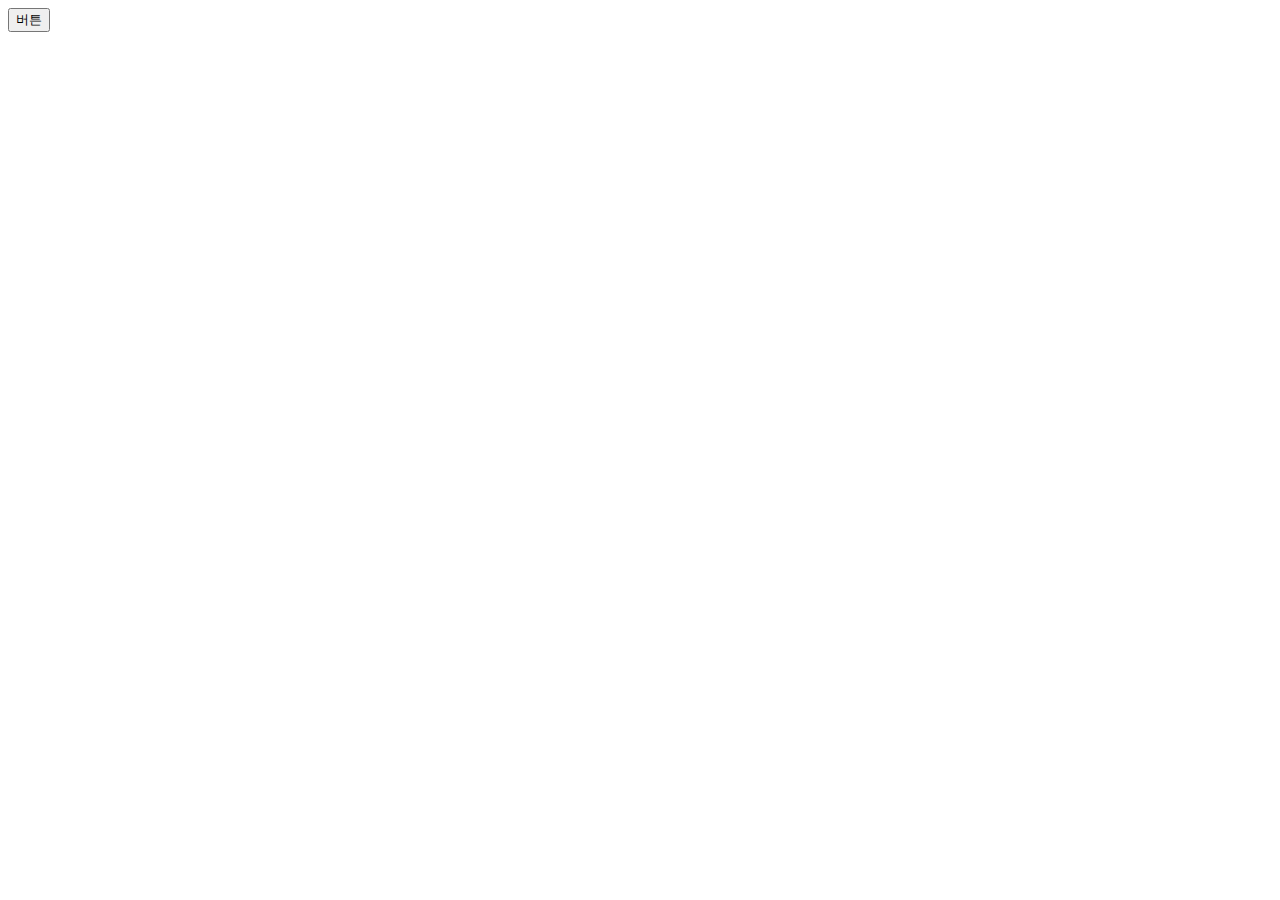
==== index.html @ 46957b33 "0501" ====
<!DOCTYPE html>
<html>
  <head>
    <meta charset="UTF-8" />
    <title>Document</title>
    <link rel="stylesheet" href="main.css" />
  </head>
  <body>
    <!-- <h1 id="hello">안녕하세요</h1>
    <h1 id="hi">JS 초보에요</h1>

    <script>
      document.getElementById('hello').innerHTML = '안녕'; //getElementById : 셀렉터
      // document.getElementById('??').style.color = 'red';
      document.getElementById('hi').innerHTML = 'JS 고수에요';
      document.getElementById('hello').style.fontSize = '16px';
    </script> -->

    <div class="alert-box" id="alert">
      알림창임
      <button onclick="document.getElementById('alert').style.display='none';">
        닫기
      </button>
    </div>
    <button onclick="document.getElementById('alert').style.display='block';">
      버튼
    </button>
  </body>
</html>
---- main.css ----
.alert-box {
  background-color: skyblue;
  padding: 20px;
  color: white;
  border-radius: 5px;
  display: none;
}
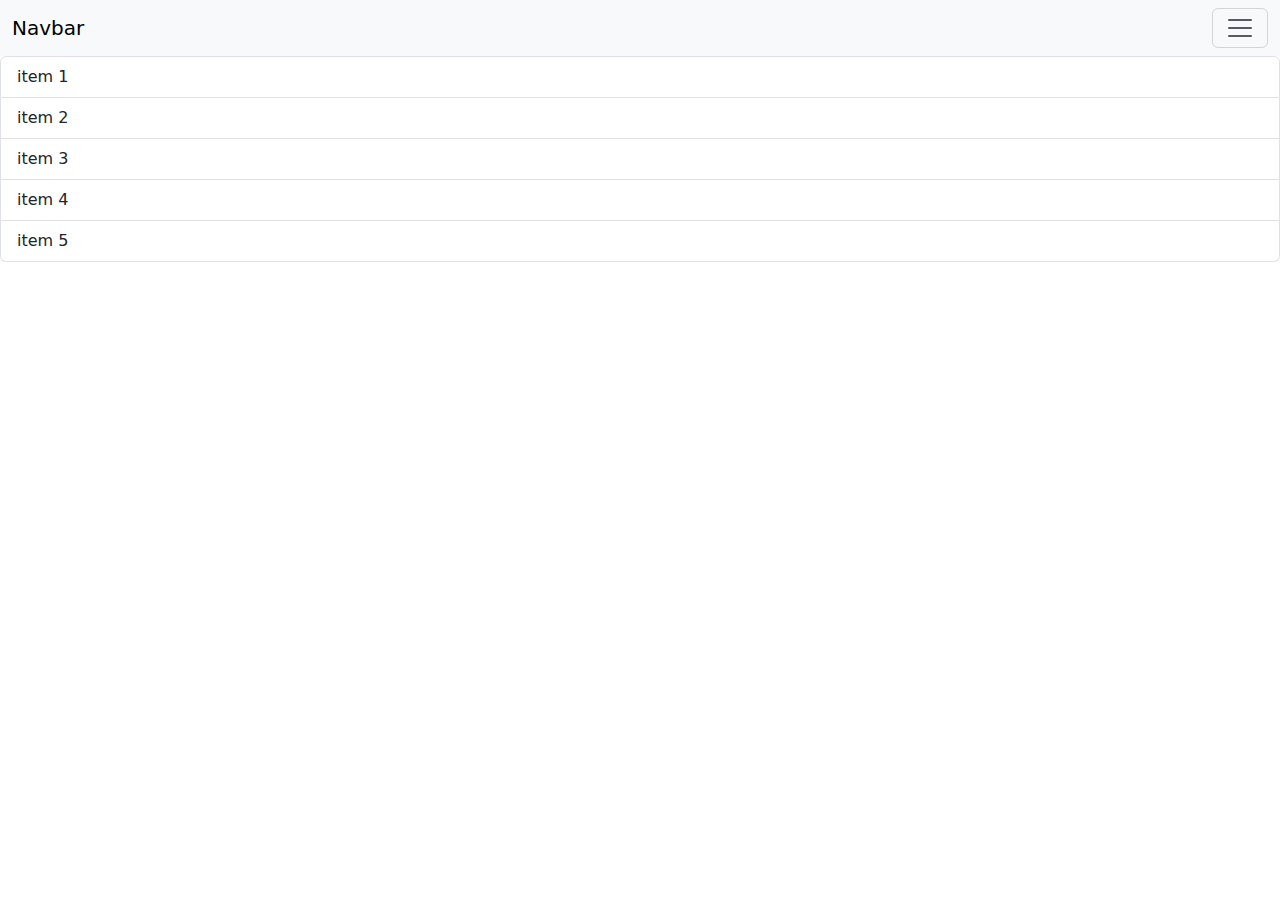
==== commit b51c3021: "0503" ====
--- a/index.html
+++ b/index.html
@@ -4,6 +4,10 @@
     <meta charset="UTF-8" />
     <title>Document</title>
     <link rel="stylesheet" href="main.css" />
+    <link
+      href="https://cdn.jsdelivr.net/npm/bootstrap@5.1.3/dist/css/bootstrap.min.css"
+      rel="stylesheet"
+    />
   </head>
   <body>
     <!-- <h1 id="hello">안녕하세요</h1>
@@ -16,14 +20,55 @@
       document.getElementById('hello').style.fontSize = '16px';
     </script> -->
 
-    <div class="alert-box" id="alert">
-      알림창임
-      <button onclick="document.getElementById('alert').style.display='none';">
-        닫기
-      </button>
+    <!-- ======================================================================================== -->
+
+    <!-- <div class="alert-box" id="alert">
+      <p class="title">알림창임</p>
+      <button id="close">닫기</button>
     </div>
-    <button onclick="document.getElementById('alert').style.display='block';">
-      버튼
-    </button>
+    <button onclick="onclickHideShow('block','아이디 입력')">버튼1</button>
+    <button onclick="onclickHideShow('block','비밀번호 입력')">버튼2</button>
+
+    <script>
+      //이벤트 리스너 (여러 이벤트들이 있음)
+      //콜백함수 : 파라미터 자리에 들어가는 함수
+      document.getElementById('close').addEventListener('click', function () {
+        document.getElementById('alert').style.display = 'none';
+      });
+
+      function onclickHideShow(blockOrNone, pTagContent) {
+        document.getElementById('alert').style.display = blockOrNone;
+        document.getElementsByClassName('title')[0].innerHTML = pTagContent; //인덱스 써주기
+      }
+    </script> -->
+
+    <!-- ======================================================================================== -->
+
+    <nav class="navbar navbar-light bg-light">
+      <div class="container-fluid">
+        <span class="navbar-brand">Navbar</span>
+        <button class="navbar-toggler" type="button">
+          <span class="navbar-toggler-icon"></span>
+        </button>
+      </div>
+    </nav>
+
+    <ul class="list-group">
+      <li class="list-group-item">item 1</li>
+      <li class="list-group-item">item 2</li>
+      <li class="list-group-item">item 3</li>
+      <li class="list-group-item">item 4</li>
+      <li class="list-group-item">item 5</li>
+    </ul>
+
+    <script
+      src="https://cdn.jsdelivr.net/npm/bootstrap@5.1.3/dist/js/bootstrap.bundle.min.js"
+    >
+      //클래스 탈부착
+      document
+        .getElementsByClassName('navbar-toggler')[0].addEventListener('click', function () {
+          document.getElementsByClassName('list-group')[0].classList.add('show');
+        });
+    </script>
   </body>
 </html>
--- a/main.css
+++ b/main.css
@@ -5,3 +5,9 @@
   border-radius: 5px;
   display: none;
 }
+.list-group {
+  display: none;
+}
+.show {
+  display: block;
+}
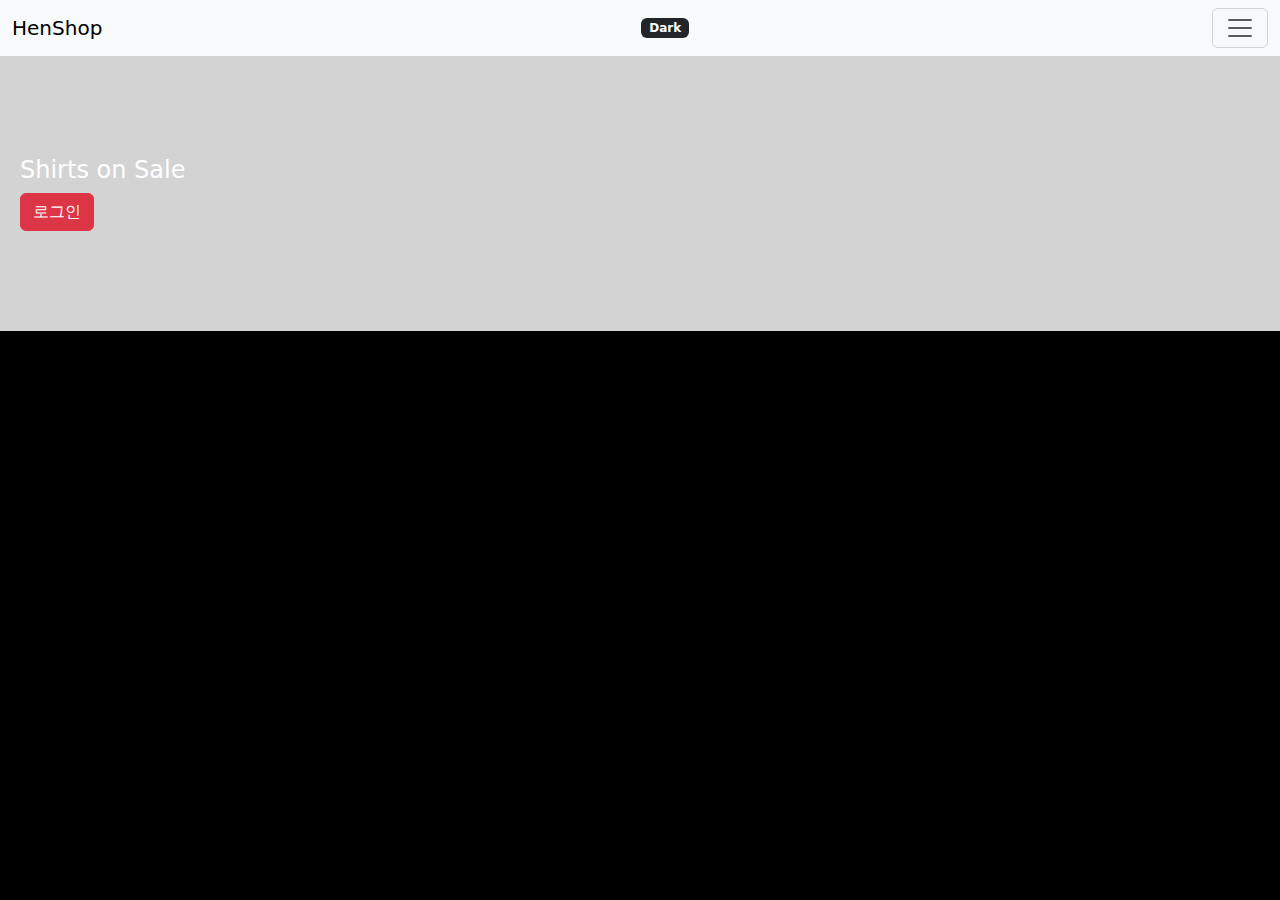
==== commit 0b0fb219: "0503" ====
--- a/index.html
+++ b/index.html
@@ -3,13 +3,43 @@
   <head>
     <meta charset="UTF-8" />
     <title>Document</title>
-    <link rel="stylesheet" href="main.css" />
     <link
       href="https://cdn.jsdelivr.net/npm/bootstrap@5.1.3/dist/css/bootstrap.min.css"
       rel="stylesheet"
     />
+    <link rel="stylesheet" href="main.css" />
+    <script src="https://code.jquery.com/jquery-3.6.4.min.js"></script>
+    <!-- 이 아래부터 jQuery 사용가능  -->
   </head>
-  <body>
+
+  <body class="dark" id="body">
+    <!-- 모달창 -->
+    <div class="black-bg" id="login-modal">
+      <div class="white-bg">
+        <h4>로그인하세요</h4>
+
+        <form action="success.html" id="login-form">
+          <div class="mb-3">
+            <input type="text" id="id" class="form-control" />
+          </div>
+          <div class="mb-3">
+            <input type="password" id="password" class="form-control" />
+          </div>
+          <button type="submit" class="btn btn-primary" id="login-submit">
+            로그인
+          </button>
+          <button type="button" class="btn btn-danger" id="close">닫기</button>
+        </form>
+      </div>
+    </div>
+
+    <!-- 
+    css 애니메이션 만드는 법 (one-way UI 애니메이션) 
+    1. 시작스타일
+    2. 최종스타일
+    3. 원할 떄 최종 스타일로 변하라고 js 코드 짬
+-->
+
     <!-- <h1 id="hello">안녕하세요</h1>
     <h1 id="hi">JS 초보에요</h1>
 
@@ -46,7 +76,8 @@
 
     <nav class="navbar navbar-light bg-light">
       <div class="container-fluid">
-        <span class="navbar-brand">Navbar</span>
+        <span class="navbar-brand">HenShop</span>
+        <span class="badge bg-dark" id="darkMode">Dark</span>
         <button class="navbar-toggler" type="button">
           <span class="navbar-toggler-icon"></span>
         </button>
@@ -60,15 +91,131 @@
       <li class="list-group-item">item 4</li>
       <li class="list-group-item">item 5</li>
     </ul>
-
-    <script
-      src="https://cdn.jsdelivr.net/npm/bootstrap@5.1.3/dist/js/bootstrap.bundle.min.js"
-    >
-      //클래스 탈부착
-      document
-        .getElementsByClassName('navbar-toggler')[0].addEventListener('click', function () {
-          document.getElementsByClassName('list-group')[0].classList.add('show');
-        });
+    <!-- 
+    <p class="hello">안녕</p>
+    <p class="hello">안녕</p>
+    <p class="hello">안녕</p>
+    <button id="test-btn">버튼</button> -->
+
+    <!-- 
+    <script>
+      //클래스 탈부착 (getElement 버전)
+      // document
+      //   .getElementsByClassName('navbar-toggler')[0]
+      //   .addEventListener('click', function () {
+      //     document
+      //       .getElementsByClassName('list-group')[0]
+      //       .classList.toggle('show'); //show 있으면 제거, 없으면 추가
+      //   });
+
+      document.querySelector('.list-group'); //맨 위에 나오는 한개만 찾아줌, class는 .class, id는 #id 넣어주면 됨
+      document.querySelectorAll('list-group-item')[1]; //다 찾아줌 -> 인덱스
+
+      //클래스 탈부착 (querySeletor 버전)
+      // document
+      //   .querySelector('.navbar-toggler')
+      //   .addEventListener('click', function () {
+      //     document.querySelectorAll('.list-group')[0].classList.toggle('show');
+      //   });
+
+      //클래스 탈부착 (jQuery 버전)
+      $('.navbar-toggler').on('click', function () {
+        $('.list-group')[0].toggleClass('show');
+      });
+
+      // document.querySelector('.hello').innerHTML = '바보';
+      $('.hello').html('바보');
+      $('.hello').css('color', 'red');
+      $('.hello').addClass('show'); //removeClass , toggleClass 등등
+
+      // document.querySelector('#test-btn').addEventListener()
+      $('#test-btn').on('click', function () {
+        $('.hello').slideUp(); //jQuery 쓰면 뒤에 jQuery함수만 붙일 수 있음
+      });
+    </script> 
+  -->
+
+    <div id="mainComponent" class="margin-bg">
+      <h4>Shirts on Sale</h4>
+      <button id="login-btn" class="btn btn-danger">로그인</button>
+    </div>
+
+    <script>
+      $('#login-btn').on('click', function () {
+        $('.black-bg').addClass('show-modal');
+      });
+
+      $('#close').on('click', function () {
+        $('.black-bg').removeClass('show-modal');
+      });
+
+      $('.navbar-toggler').on('click', function () {
+        $('.list-group').toggleClass('show');
+      });
+
+      $('form').on('submit', function (e) {
+        if ($('#id').val() == '') {
+          //'==' : 1=='1'도 true, '===' : type까지 같아야함
+          alert('아이디 입력하셈');
+          e.preventDefault(); //폼 전송 막는거임
+        } else if ($('#password').val() == '') {
+          alert('비번 입력하셈');
+          e.preventDefault();
+        } else if ($('#password').val().length <= 6) {
+          alert('비번은 7자 이상이다');
+          e.preventDefault();
+        }
+      });
+
+      //input 에서 일어나는 이벤트
+      $('#id').on('input', function () {
+        //입력된 값이 변할때 (change도 가능. 단, input에 입력한 값이 바뀌고 포커스를 잃을 때 (다른데 마우스 클릭 같은!) 발생)
+        //비번 몇자 이상
+      });
+
+      // //Quiz
+      // // 1. 369 문제 (3의 배수)
+      // function game369(int) {
+      //   if (int % 3 == 0) {
+      //     alert('박수x2');
+      //   } else {
+      //     alert('통과');
+      //   }
+      // }
+
+      // function gameUpgrade369(int) {
+      //   if (int % 9 == 0) {
+      //     alert('박수x2');
+      //   } else if (int % 3 == 0) {
+      //     alert('박수');
+      //   } else {
+      //     alert('통과');
+      //   }
+      // }
+
+      // function passOrFail(score1, score2) {
+      //   if (score1 < 40 || score2 < 40 || score1 + score2 < 120) {
+      //     console.log('불합격');
+      //   } else {
+      //     console.log('합격');
+      //   }
+      // }
+
+      var count = 0;
+      $('.badge').on('click', function () {
+        count++;
+        if (count % 2 == 1) {
+          $('#darkMode').html('Light');
+          $('#body').removeClass('dark');
+          $('#mainComponent').css('background', 'lightgrey');
+        } else {
+          $('#darkMode').html('Dark');
+          $('#body').addClass('dark');
+          $('#mainComponent').css('background', 'Midnightblue');
+        }
+      });
     </script>
+
+    <script src="https://cdn.jsdelivr.net/npm/bootstrap@5.1.3/dist/js/bootstrap.bundle.min.js"></script>
   </body>
 </html>
--- a/main.css
+++ b/main.css
@@ -5,9 +5,43 @@
   border-radius: 5px;
   display: none;
 }
+
 .list-group {
   display: none;
 }
+
 .show {
   display: block;
 }
+
+.black-bg {
+  width: 100%;
+  height: 100%;
+  position: fixed;
+  background: rgba(0, 0, 0, 0.5);
+  z-index: 5;
+  padding: 30px;
+  visibility: hidden;
+  opacity: 0;
+  transition: all 1s;
+}
+.white-bg {
+  background: white;
+  border-radius: 5px;
+  padding: 30px;
+}
+
+.show-modal {
+  visibility: visible;
+  opacity: 1;
+}
+
+.margin-bg {
+  padding: 100px 20px;
+  background: lightgrey;
+}
+
+.dark {
+  background: black;
+  color: white;
+}
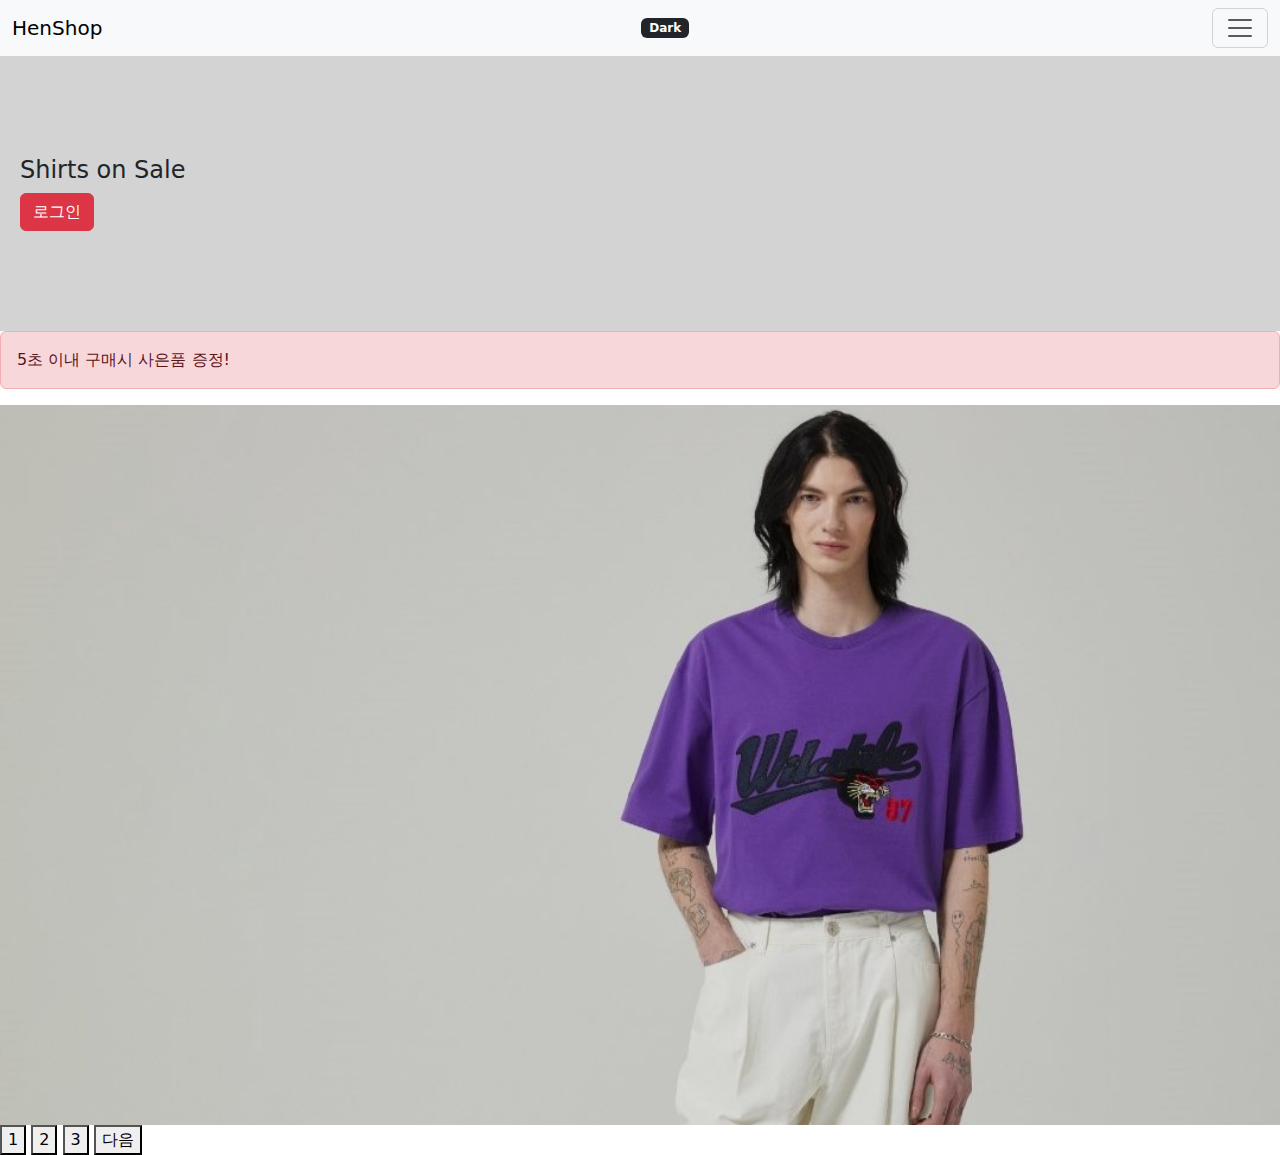
==== commit b78fd64f: "0504" ====
--- a/index.html
+++ b/index.html
@@ -11,20 +11,23 @@
     <script src="https://code.jquery.com/jquery-3.6.4.min.js"></script>
     <!-- 이 아래부터 jQuery 사용가능  -->
   </head>
+  <!-- =================================HTML============================================= -->
 
-  <body class="dark" id="body">
+  <body class="" id="body">
     <!-- 모달창 -->
     <div class="black-bg" id="login-modal">
       <div class="white-bg">
         <h4>로그인하세요</h4>
-
         <form action="success.html" id="login-form">
           <div class="mb-3">
-            <input type="text" id="id" class="form-control" />
+            <label>이메일</label>
+            <input type="text" id="email" class="form-control" />
           </div>
           <div class="mb-3">
+            <label>패스워드</label>
             <input type="password" id="password" class="form-control" />
           </div>
+          <p id="pwLength" style="color: red">비번은 7자 이상</p>
           <button type="submit" class="btn btn-primary" id="login-submit">
             로그인
           </button>
@@ -33,47 +36,7 @@
       </div>
     </div>
 
-    <!-- 
-    css 애니메이션 만드는 법 (one-way UI 애니메이션) 
-    1. 시작스타일
-    2. 최종스타일
-    3. 원할 떄 최종 스타일로 변하라고 js 코드 짬
--->
-
-    <!-- <h1 id="hello">안녕하세요</h1>
-    <h1 id="hi">JS 초보에요</h1>
-
-    <script>
-      document.getElementById('hello').innerHTML = '안녕'; //getElementById : 셀렉터
-      // document.getElementById('??').style.color = 'red';
-      document.getElementById('hi').innerHTML = 'JS 고수에요';
-      document.getElementById('hello').style.fontSize = '16px';
-    </script> -->
-
-    <!-- ======================================================================================== -->
-
-    <!-- <div class="alert-box" id="alert">
-      <p class="title">알림창임</p>
-      <button id="close">닫기</button>
-    </div>
-    <button onclick="onclickHideShow('block','아이디 입력')">버튼1</button>
-    <button onclick="onclickHideShow('block','비밀번호 입력')">버튼2</button>
-
-    <script>
-      //이벤트 리스너 (여러 이벤트들이 있음)
-      //콜백함수 : 파라미터 자리에 들어가는 함수
-      document.getElementById('close').addEventListener('click', function () {
-        document.getElementById('alert').style.display = 'none';
-      });
-
-      function onclickHideShow(blockOrNone, pTagContent) {
-        document.getElementById('alert').style.display = blockOrNone;
-        document.getElementsByClassName('title')[0].innerHTML = pTagContent; //인덱스 써주기
-      }
-    </script> -->
-
-    <!-- ======================================================================================== -->
-
+    <!-- navbar -->
     <nav class="navbar navbar-light bg-light">
       <div class="container-fluid">
         <span class="navbar-brand">HenShop</span>
@@ -91,54 +54,35 @@
       <li class="list-group-item">item 4</li>
       <li class="list-group-item">item 5</li>
     </ul>
-    <!-- 
-    <p class="hello">안녕</p>
-    <p class="hello">안녕</p>
-    <p class="hello">안녕</p>
-    <button id="test-btn">버튼</button> -->
 
-    <!-- 
-    <script>
-      //클래스 탈부착 (getElement 버전)
-      // document
-      //   .getElementsByClassName('navbar-toggler')[0]
-      //   .addEventListener('click', function () {
-      //     document
-      //       .getElementsByClassName('list-group')[0]
-      //       .classList.toggle('show'); //show 있으면 제거, 없으면 추가
-      //   });
-
-      document.querySelector('.list-group'); //맨 위에 나오는 한개만 찾아줌, class는 .class, id는 #id 넣어주면 됨
-      document.querySelectorAll('list-group-item')[1]; //다 찾아줌 -> 인덱스
-
-      //클래스 탈부착 (querySeletor 버전)
-      // document
-      //   .querySelector('.navbar-toggler')
-      //   .addEventListener('click', function () {
-      //     document.querySelectorAll('.list-group')[0].classList.toggle('show');
-      //   });
-
-      //클래스 탈부착 (jQuery 버전)
-      $('.navbar-toggler').on('click', function () {
-        $('.list-group')[0].toggleClass('show');
-      });
-
-      // document.querySelector('.hello').innerHTML = '바보';
-      $('.hello').html('바보');
-      $('.hello').css('color', 'red');
-      $('.hello').addClass('show'); //removeClass , toggleClass 등등
-
-      // document.querySelector('#test-btn').addEventListener()
-      $('#test-btn').on('click', function () {
-        $('.hello').slideUp(); //jQuery 쓰면 뒤에 jQuery함수만 붙일 수 있음
-      });
-    </script> 
-  -->
-
+    <!-- 메인페이지 -->
     <div id="mainComponent" class="margin-bg">
       <h4>Shirts on Sale</h4>
       <button id="login-btn" class="btn btn-danger">로그인</button>
     </div>
+    <div class="alert alert-danger">5초 이내 구매시 사은품 증정!</div>
+
+    <!-- 사진 -->
+    <div style="overflow: hidden">
+      <div class="slide-container">
+        <div class="slide-box">
+          <img src="1.jpg" />
+        </div>
+        <div class="slide-box">
+          <img src="2.jpg" />
+        </div>
+        <div class="slide-box">
+          <img src="3.jpg" />
+        </div>
+      </div>
+    </div>
+
+    <button class="slide-1">1</button>
+    <button class="slide-2">2</button>
+    <button class="slide-3">3</button>
+    <button class="nextPic">다음</button>
+
+    <!-- =================================HTML============================================= -->
 
     <script>
       $('#login-btn').on('click', function () {
@@ -154,66 +98,70 @@
       });
 
       $('form').on('submit', function (e) {
-        if ($('#id').val() == '') {
-          //'==' : 1=='1'도 true, '===' : type까지 같아야함
-          alert('아이디 입력하셈');
-          e.preventDefault(); //폼 전송 막는거임
-        } else if ($('#password').val() == '') {
+        var emailInput = $('#email').val();
+        var pwInput = $('#password').val();
+        let emailRegex = new RegExp(
+          '^[a-zA-Z0-9._-]+@[a-zA-Z0-9.-]+\.[a-zA-Z]{2,}$'
+        );
+        let pwRegex = new RegExp('[A-Z]');
+        if (emailInput == '') {
+          alert('이메일 입력하셈');
+          e.preventDefault();
+        } else if (!emailRegex.test(emailInput)) {
+          alert('이메일 형식으로 쓰셈');
+          e.preventDefault();
+        } else if (pwInput == '') {
           alert('비번 입력하셈');
           e.preventDefault();
-        } else if ($('#password').val().length <= 6) {
+        } else if (pwInput.length <= 6) {
           alert('비번은 7자 이상이다');
+          e.preventDefault();
+        } else if (!pwRegex.test(pwInput)) {
+          alert('비번은 알파벳 대문자 포함해야 함.');
           e.preventDefault();
         }
       });
 
-      //input 에서 일어나는 이벤트
-      $('#id').on('input', function () {
-        //입력된 값이 변할때 (change도 가능. 단, input에 입력한 값이 바뀌고 포커스를 잃을 때 (다른데 마우스 클릭 같은!) 발생)
-        //비번 몇자 이상
+      $('#password').on('input', function () {
+        if ($('#password').val().length >= 7) {
+          $('#pwLength').html('7자 이상 만족!!').css('color', 'green');
+        }
       });
-
-      // //Quiz
-      // // 1. 369 문제 (3의 배수)
-      // function game369(int) {
-      //   if (int % 3 == 0) {
-      //     alert('박수x2');
-      //   } else {
-      //     alert('통과');
-      //   }
-      // }
-
-      // function gameUpgrade369(int) {
-      //   if (int % 9 == 0) {
-      //     alert('박수x2');
-      //   } else if (int % 3 == 0) {
-      //     alert('박수');
-      //   } else {
-      //     alert('통과');
-      //   }
-      // }
-
-      // function passOrFail(score1, score2) {
-      //   if (score1 < 40 || score2 < 40 || score1 + score2 < 120) {
-      //     console.log('불합격');
-      //   } else {
-      //     console.log('합격');
-      //   }
-      // }
 
       var count = 0;
       $('.badge').on('click', function () {
         count++;
         if (count % 2 == 1) {
           $('#darkMode').html('Light');
+          $('#body').addClass('dark');
+          $('#mainComponent').css('background', 'Midnightblue');
+        } else {
+          $('#darkMode').html('Dark');
           $('#body').removeClass('dark');
           $('#mainComponent').css('background', 'lightgrey');
-        } else {
-          $('#darkMode').html('Dark');
-          $('#body').addClass('dark');
-          $('#mainComponent').css('background', 'Midnightblue');
         }
       });
+
+      var sec = 5;
+      setInterval(function () {
+        if (sec == -1) {
+          $('.alert').hide();
+        }
+        $('.alert').html(sec + '초 이내 구매시 사은품 증정!');
+        sec--;
+      }, 1000);
+
+      $('.slide-1').on('click', function () {
+        $('.slide-container').css('transform', 'translateX(0vw)');
+      });
+      $('.slide-2').on('click', function () {
+        $('.slide-container').css('transform', 'translateX(-100vw)');
+      });
+      $('.slide-3').on('click', function () {
+        $('.slide-container').css('transform', 'translateX(-200vw)');
+      });
+
+      //다음 버튼 구현해야 함
     </script>
 
     <script src="https://cdn.jsdelivr.net/npm/bootstrap@5.1.3/dist/js/bootstrap.bundle.min.js"></script>
--- a/main.css
+++ b/main.css
@@ -45,3 +45,18 @@
   background: black;
   color: white;
 }
+
+.slide-container {
+  width: 300vw;
+  /* 브라우저 폭의 3배 */
+  transition: all 1s;
+}
+
+.slide-box {
+  width: 100vw;
+  float: left;
+}
+
+.slide-box img {
+  width: 100%;
+}
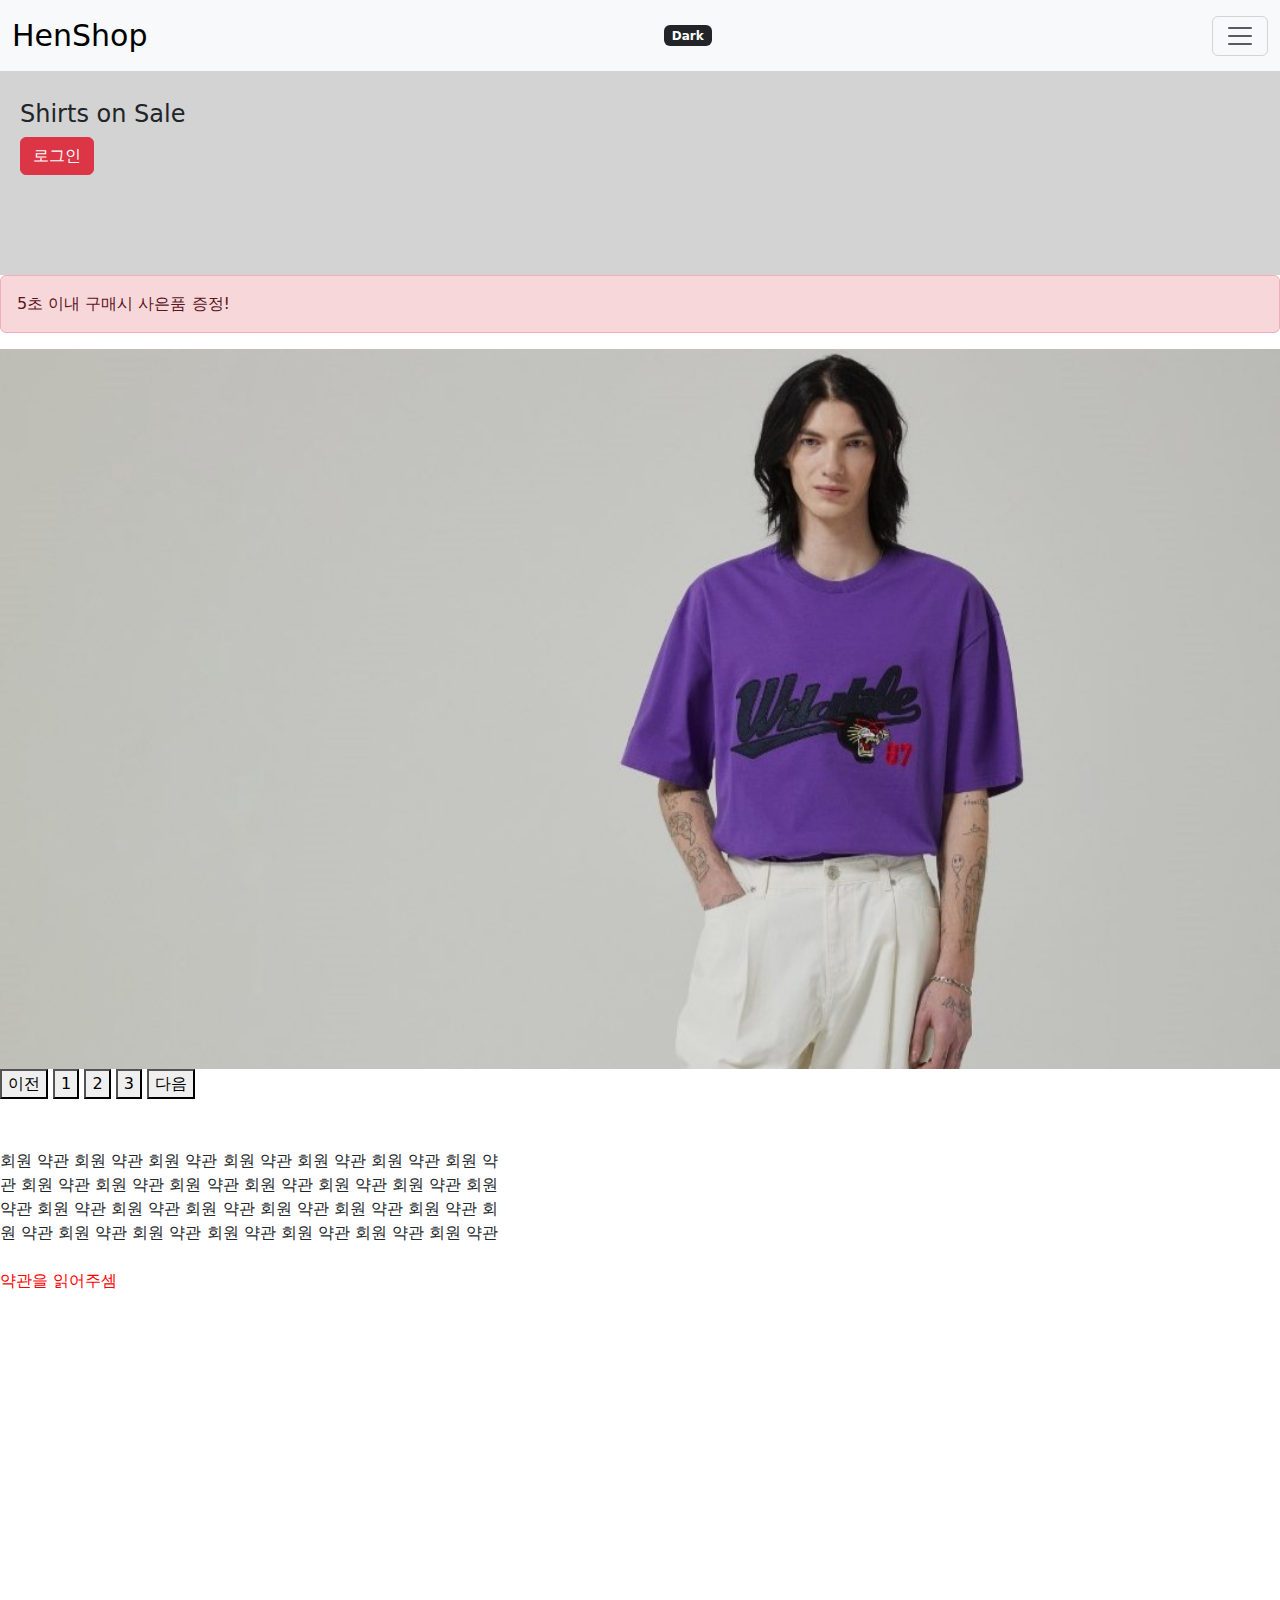
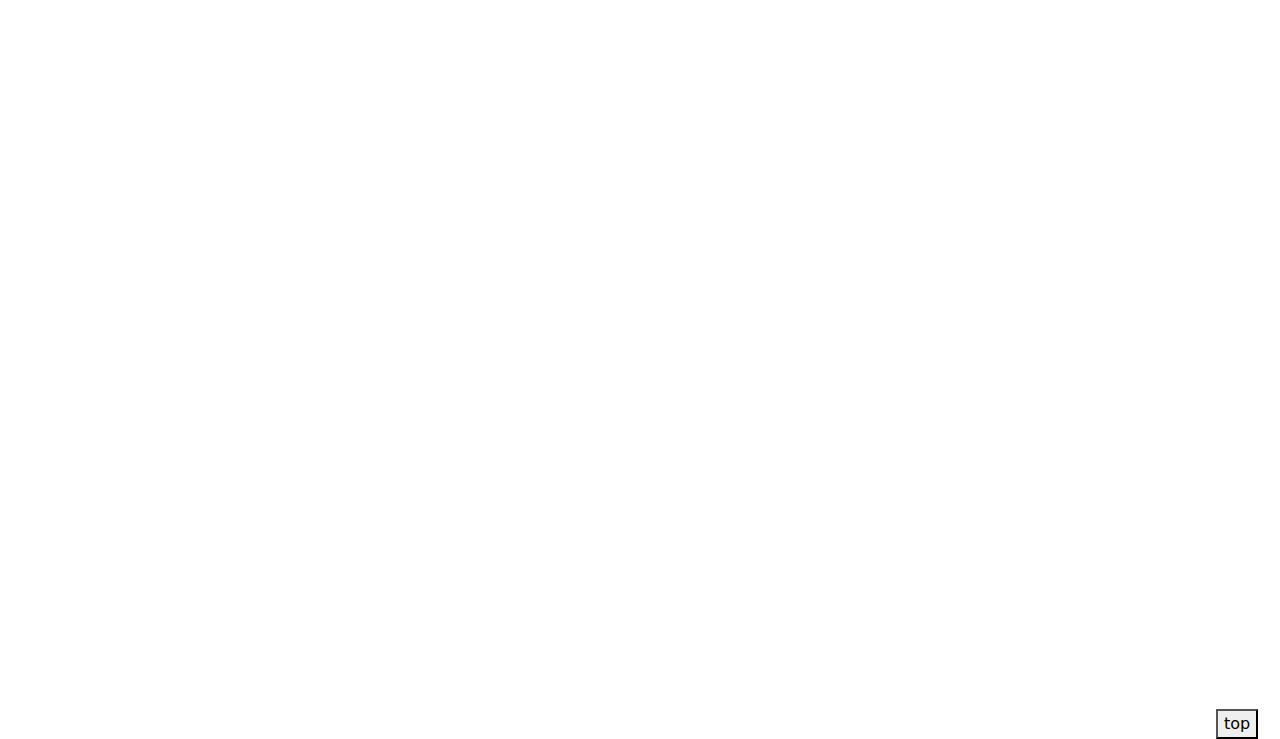
==== commit 8cd92707: "0506" ====
--- a/index.html
+++ b/index.html
@@ -77,10 +77,37 @@
       </div>
     </div>
 
+    <button class="prePic">이전</button>
     <button class="slide-1">1</button>
     <button class="slide-2">2</button>
     <button class="slide-3">3</button>
     <button class="nextPic">다음</button>
+
+    <!-- 회원약관 -->
+    <div
+      class="scroll-box"
+      style="margin-top: 50px; width: 500px; height: 100px; overflow-y: scroll"
+    >
+      회원 약관 회원 약관 회원 약관 회원 약관 회원 약관 회원 약관 회원 약관 회원
+      약관 회원 약관 회원 약관 회원 약관 회원 약관 회원 약관 회원 약관 회원 약관
+      회원 약관 회원 약관 회원 약관 회원 약관 회원 약관 회원 약관 회원 약관 회원
+      약관 회원 약관 회원 약관 회원 약관 회원 약관 회원 약관 회원 약관 회원 약관
+      회원 약관 회원 약관 회원 약관 회원 약관 회원 약관 회원 약관 회원 약관 회원
+      약관 회원 약관 회원 약관 회원 약관 회원 약관 회원 약관 회원 약관 회원 약관
+      회원 약관 회원 약관 회원 약관 회원 약관 회원 약관 회원 약관 회원 약관 회원
+      약관 회원 약관 회원 약관 회원 약관 회원 약관 회원 약관 회원 약관 회원 약관
+      회원 약관 회원 약관 회원 약관 회원 약관 회원 약관 회원 약관 회원 약관 회원
+      약관 회원 약관 회원 약관 회원 약관
+    </div>
+    <p class="scroll-check" style="margin-top: 20px; color: red">
+      약관을 읽어주셈
+    </p>
+
+    <!-- 스크롤 -->
+    <div style="height: 1000px"></div>
+
+    <!-- top버튼 -->
+    <button class="btn-top" style="margin-left: 95%">top</button>
 
     <!-- =================================HTML============================================= -->
 
@@ -151,17 +178,61 @@
         sec--;
       }, 1000);
 
+      let page = 1;
+
       $('.slide-1').on('click', function () {
         $('.slide-container').css('transform', 'translateX(0vw)');
+        page = 1;
       });
       $('.slide-2').on('click', function () {
         $('.slide-container').css('transform', 'translateX(-100vw)');
+        page = 2;
       });
       $('.slide-3').on('click', function () {
         $('.slide-container').css('transform', 'translateX(-200vw)');
-      });
-
-      //다음 버튼 구현해야 함
+        page = 3;
+      });
+
+      $('.prePic').on('click', function () {
+        page--;
+        if (page <= 0) {
+          page = 1;
+        }
+        var idx = page - 1;
+        $('.slide-container').css('transform', 'translateX(-' + idx + '00vw)');
+      });
+
+      $('.nextPic').on('click', function () {
+        page++;
+        if (page >= 4) {
+          page = 3;
+        }
+        var idx = page - 1;
+        $('.slide-container').css('transform', 'translateX(-' + idx + '00vw)');
+      });
+
+      $(window).scroll(function () {
+        if ($(this).scrollTop() >= 100) {
+          $('.navbar-brand').css('font-size', '20px');
+        }
+        if ($(this).scrollTop() <= 100) {
+          $('.navbar-brand').css('font-size', '30px');
+        }
+      });
+
+      $('.btn-top').click(function () {
+        $(window).scrollTop(0);
+      });
+
+      var scrollBoxHeight = $('.scroll-box').height();
+
+      $('.scroll-box').scroll(function () {
+        var scrollAmount = $(this).scrollTop();
+        var scrollHeigth = $(this).prop('scrollHeight');
+        if (Math.abs(scrollAmount + scrollBoxHeight - scrollHeigth) < 2) {
+          $('.scroll-check').html('다 읽었군!').css('color', 'green');
+        }
+      });
     </script>
 
     <script src="https://cdn.jsdelivr.net/npm/bootstrap@5.1.3/dist/js/bootstrap.bundle.min.js"></script>
--- a/main.css
+++ b/main.css
@@ -60,3 +60,14 @@
 .slide-box img {
   width: 100%;
 }
+
+.navbar {
+  position: fixed;
+  width: 100%;
+  z-index: 5;
+}
+
+.navbar-brand {
+  font-size: 30px;
+  transition: all 0.5s;
+}
